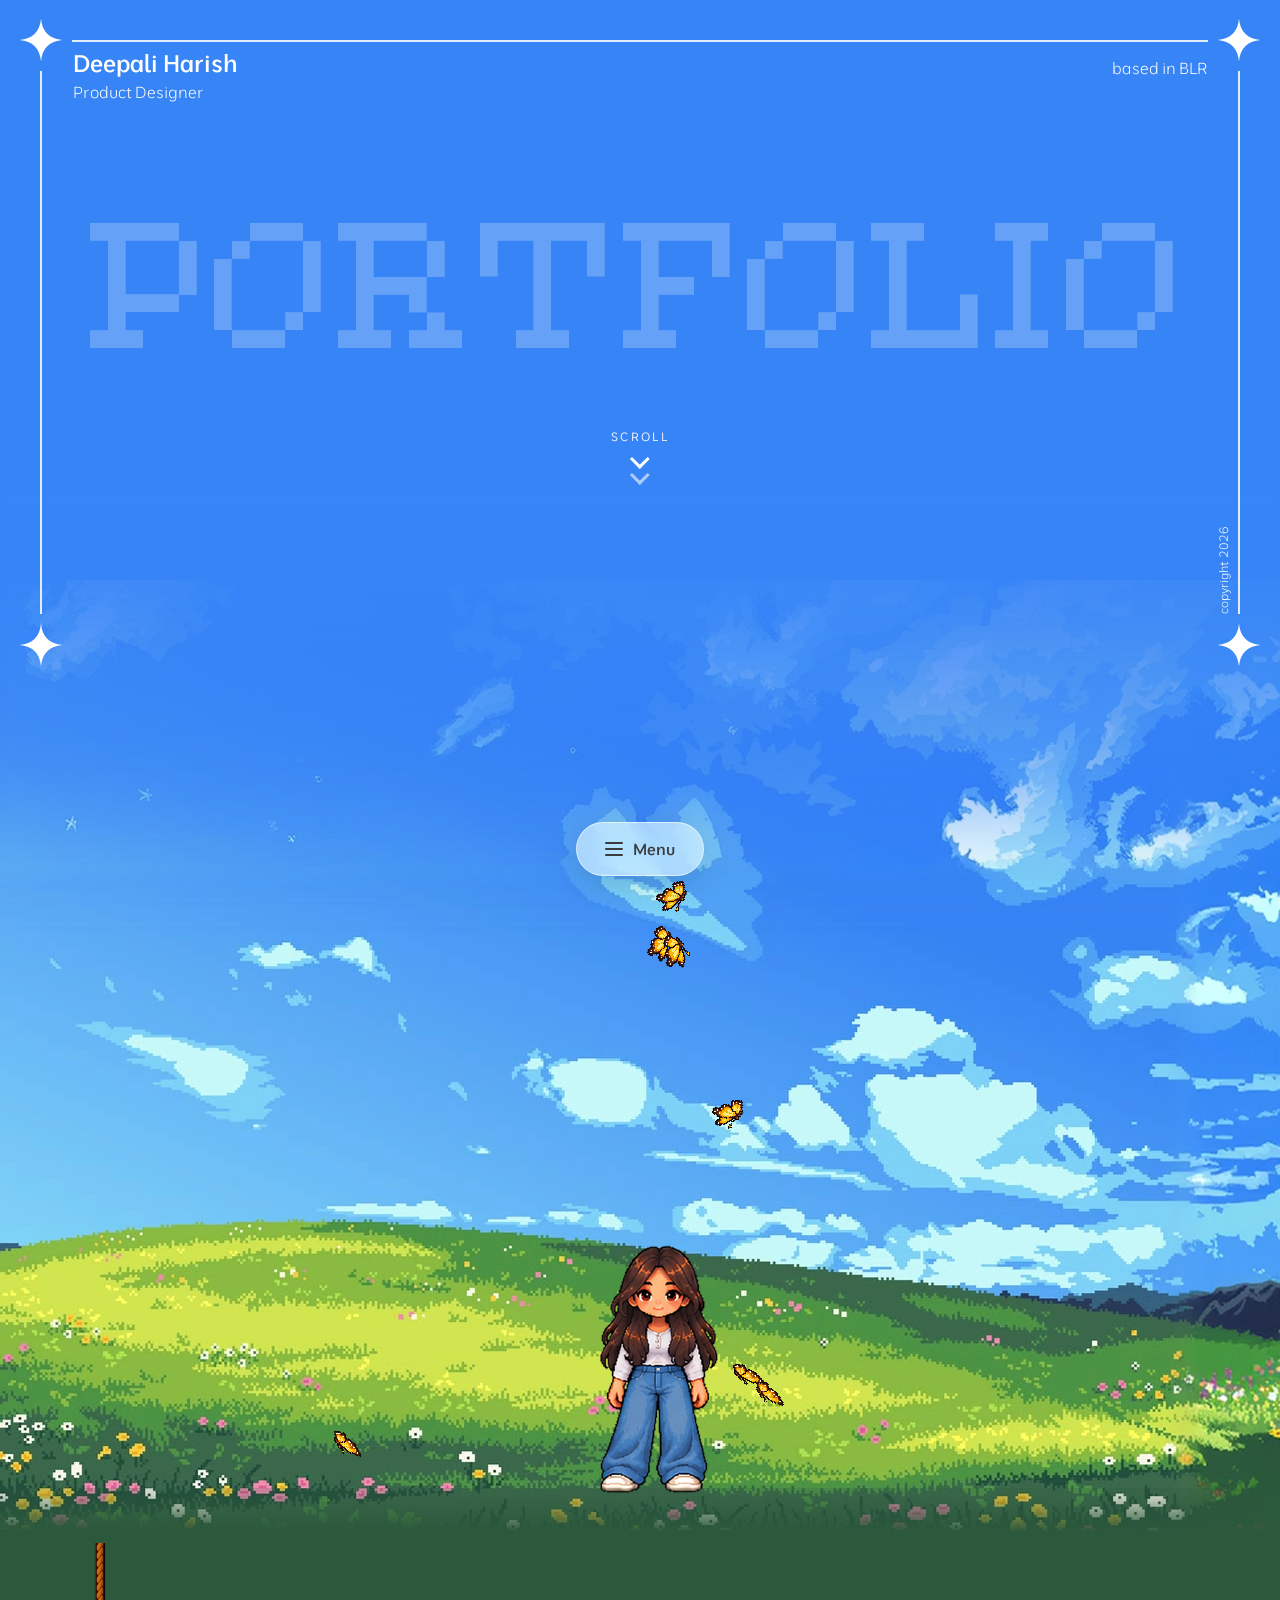
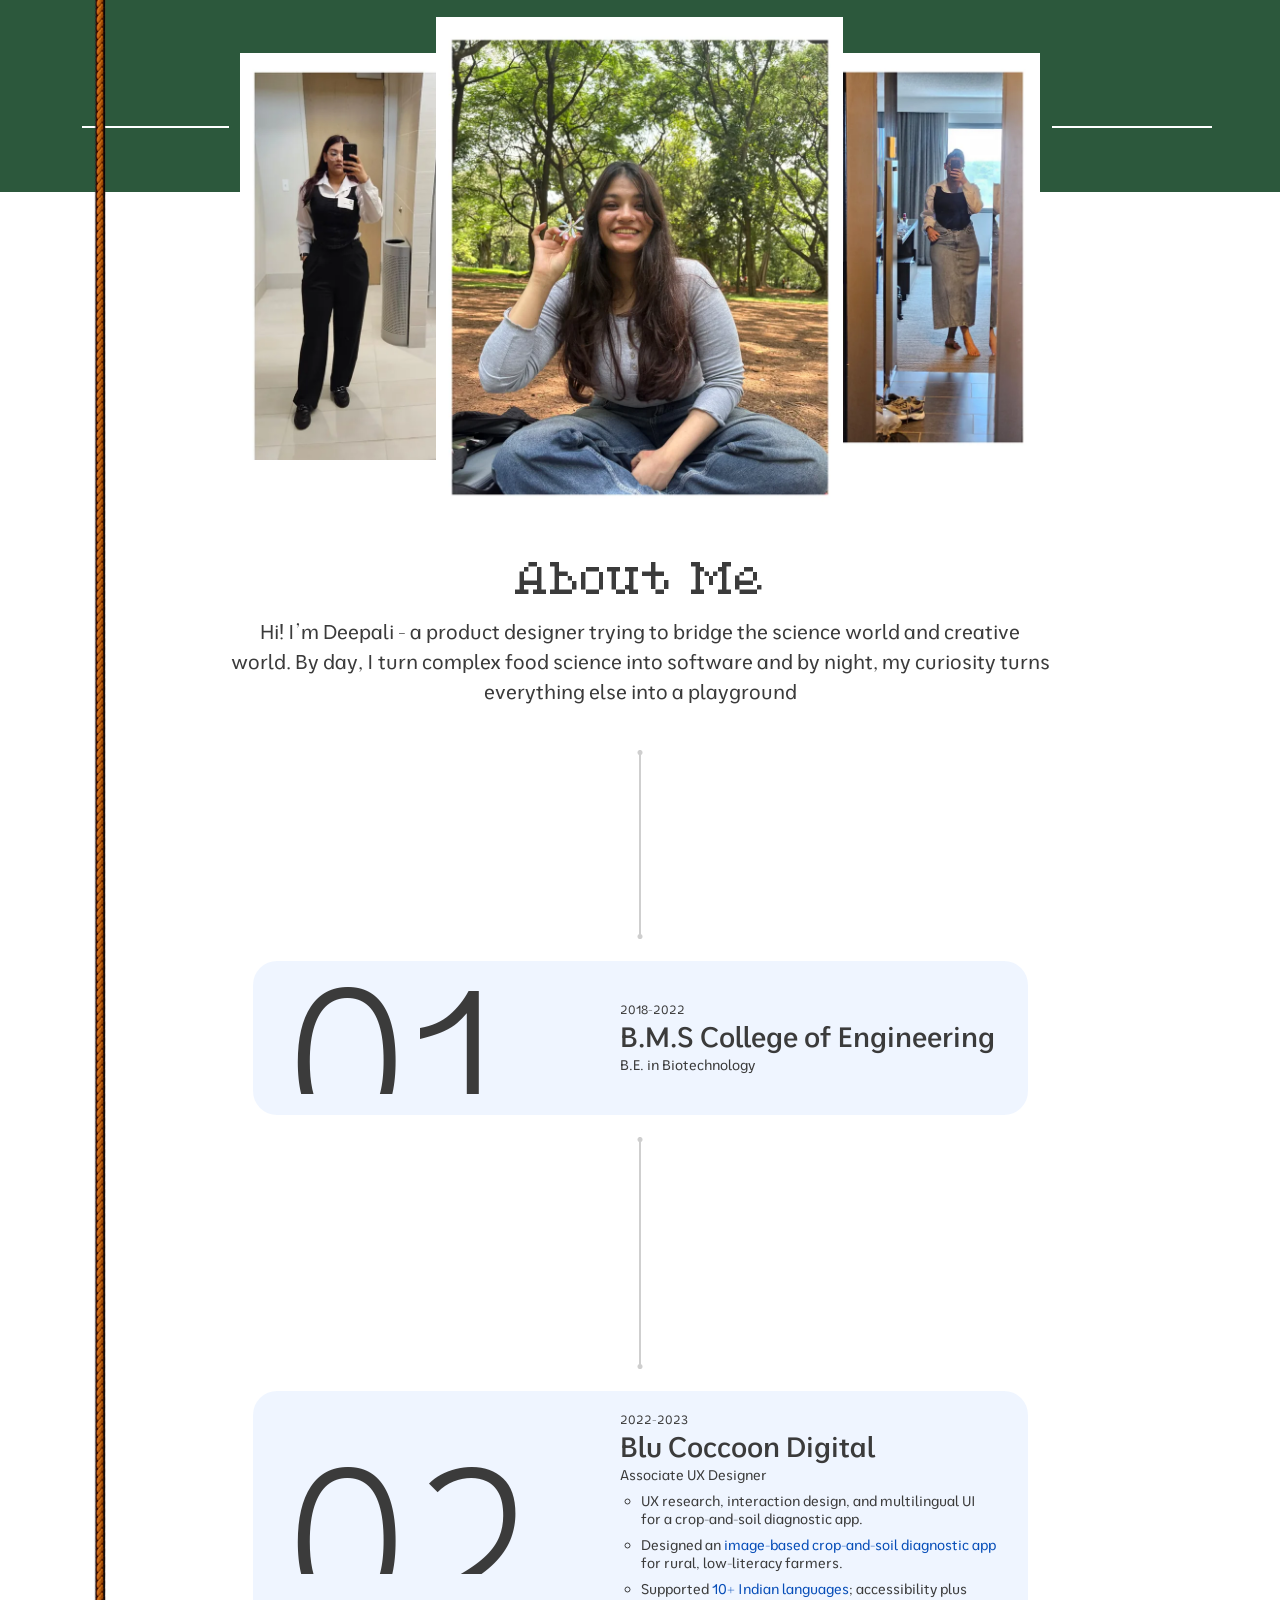
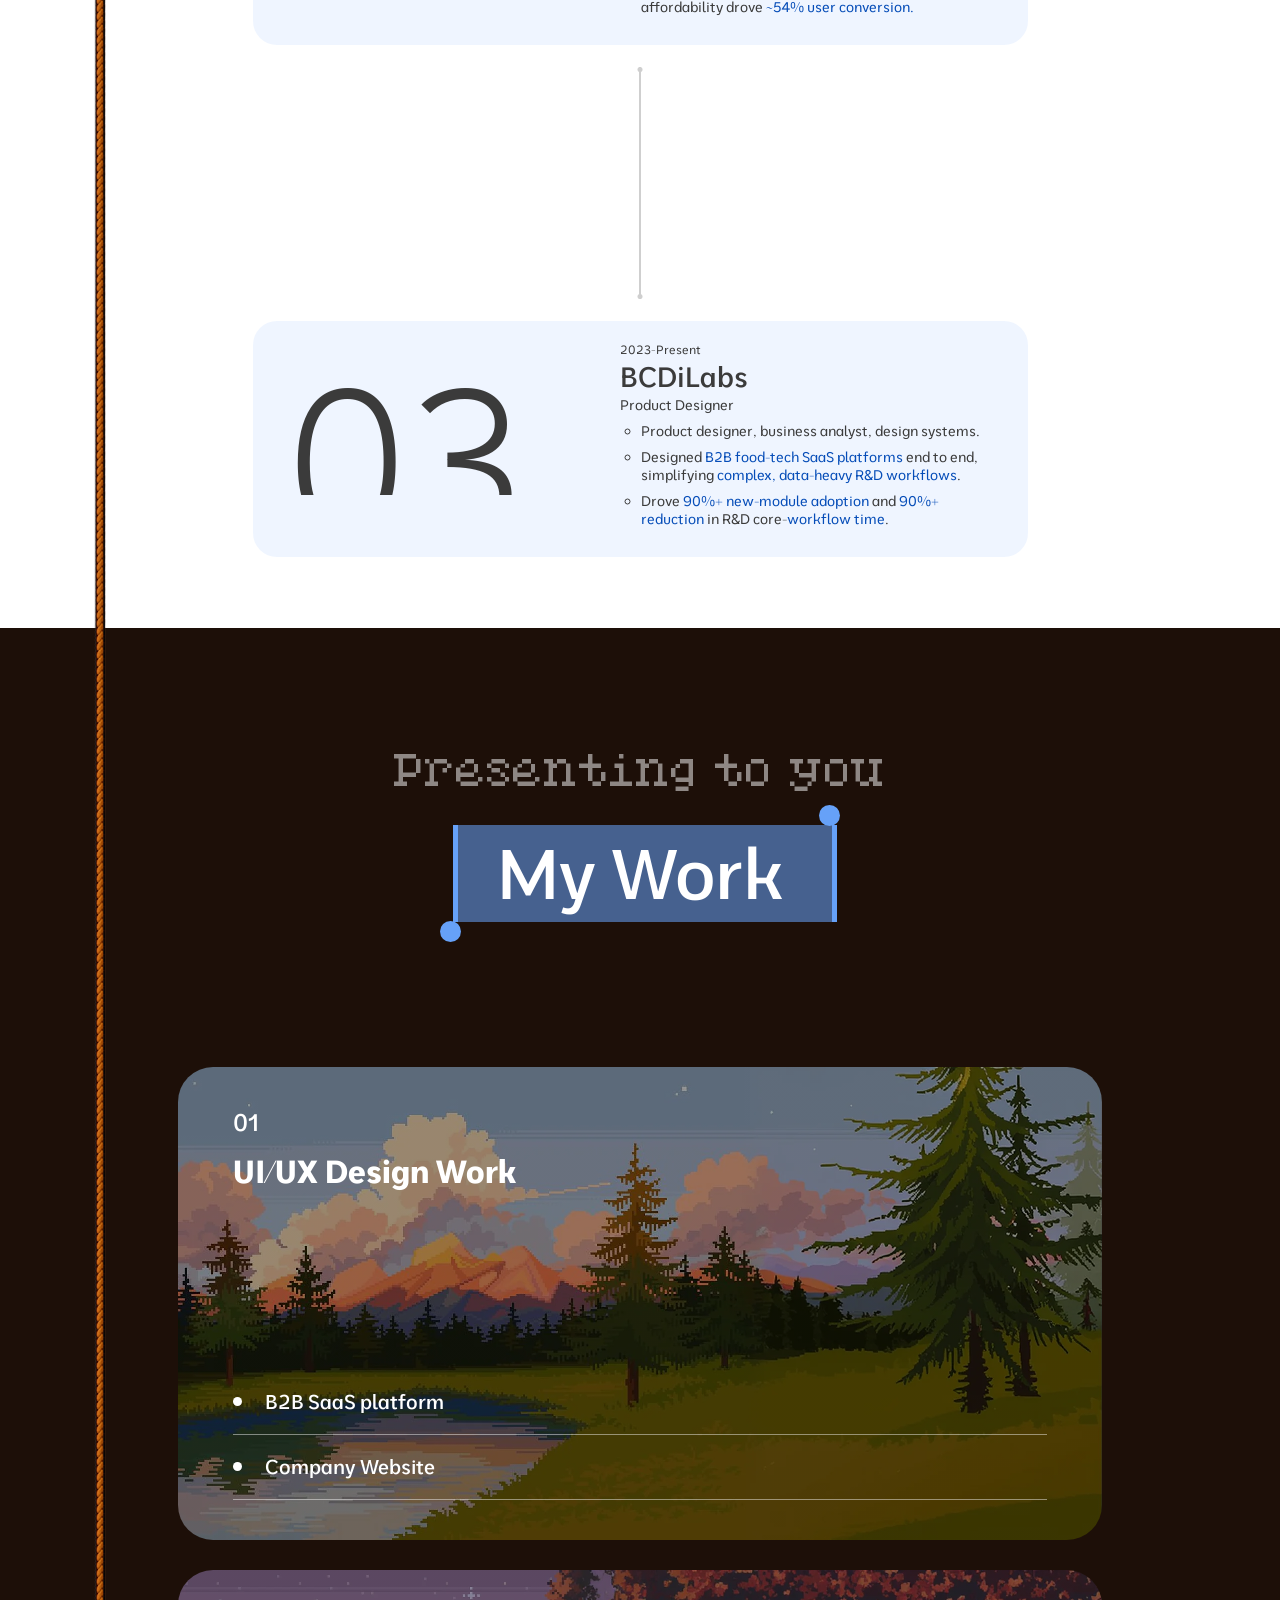
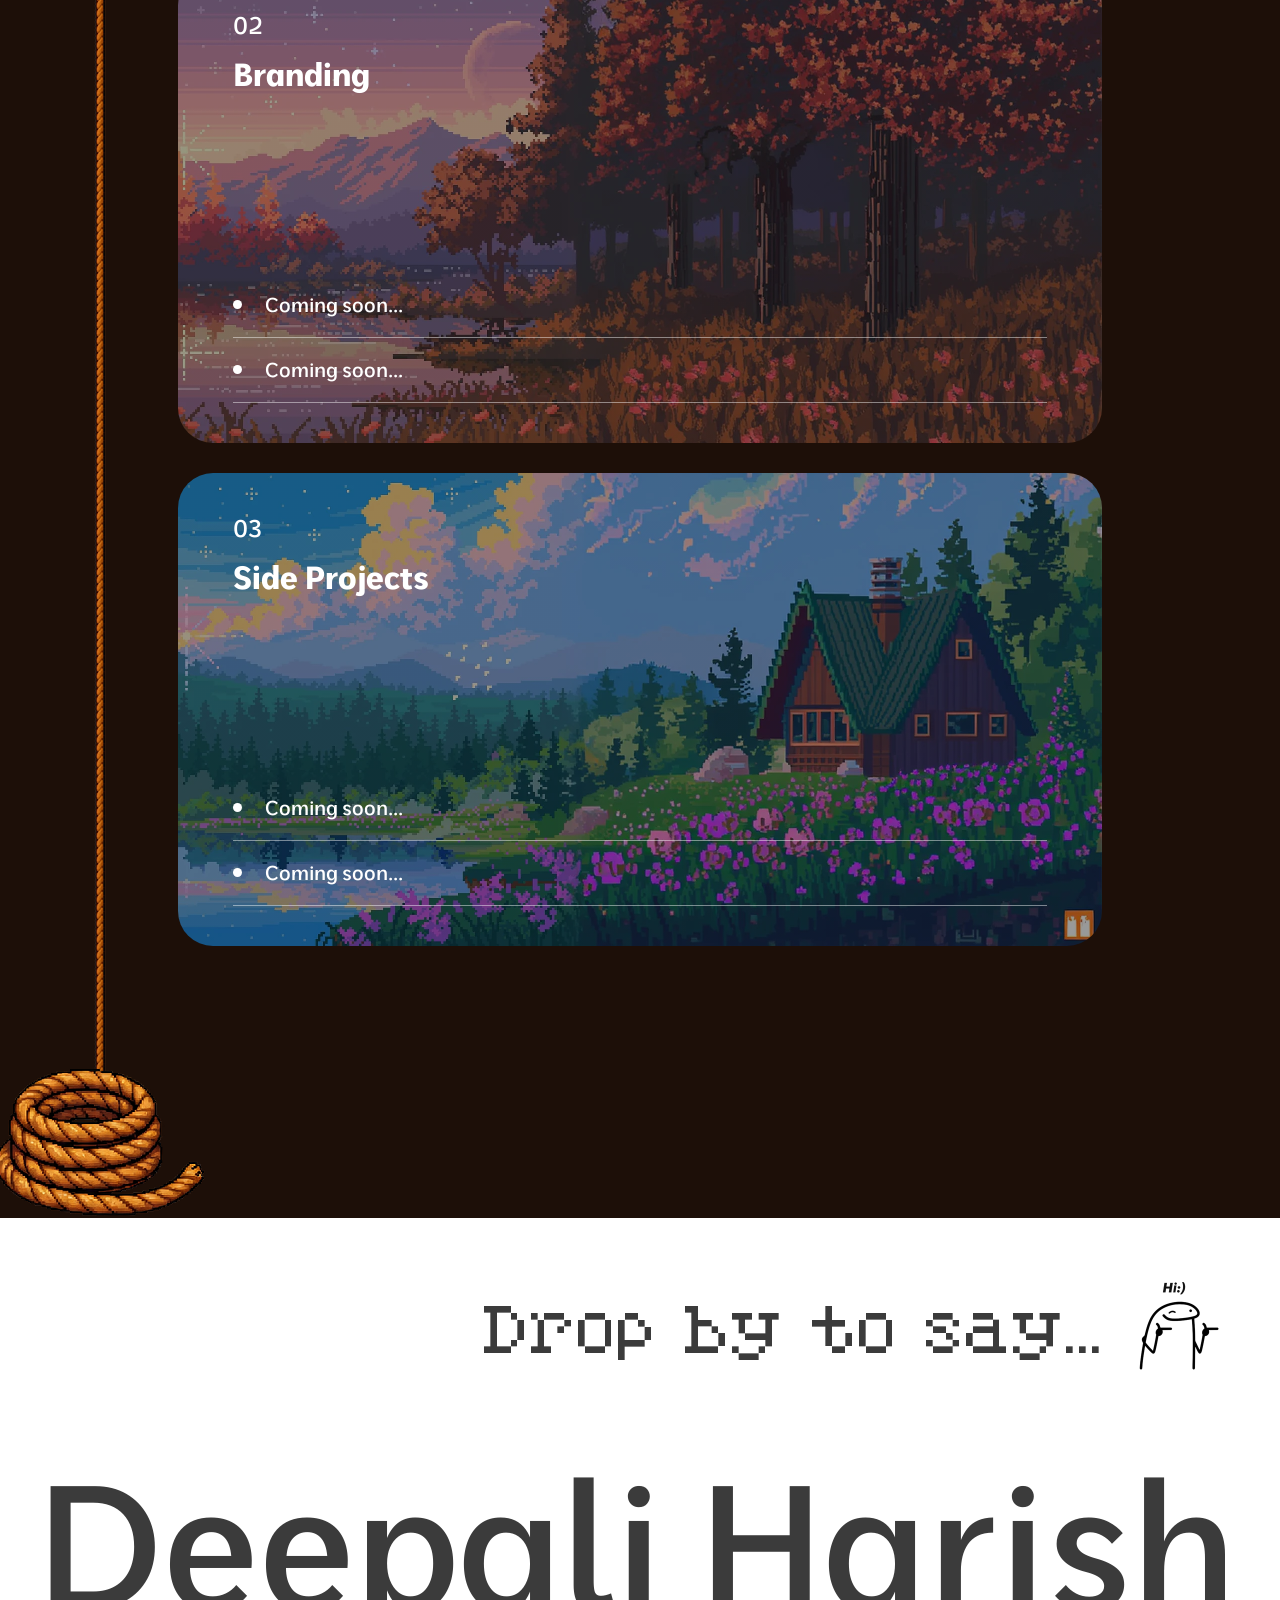
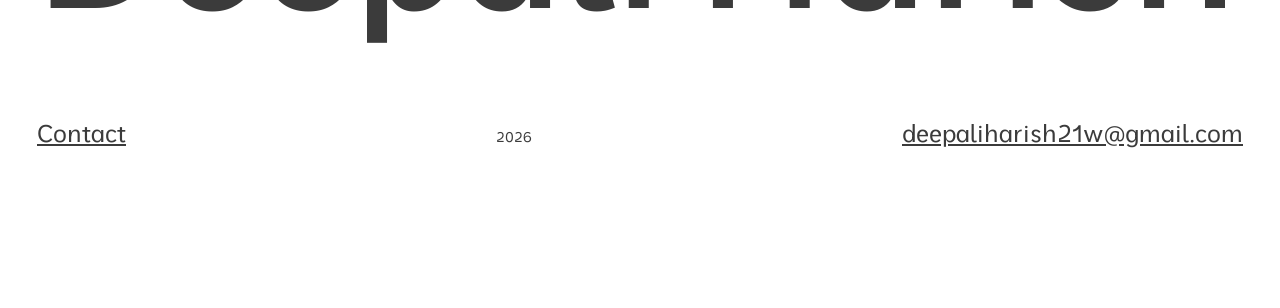
==== index.html @ 6f598a9c "Add files via upload" ====
<!doctype html>
<html lang="en">
<head>
<meta charset="utf-8">
<meta name="viewport" content="width=device-width, initial-scale=1">
<title>Deepali Harish — Product Designer</title>
<meta name="description" content="Portfolio of Deepali Harish, product designer based in Bengaluru, bridging science and creative work.">
<link rel="preload" href="assets/img/hero-bg.webp" as="image">
<link rel="stylesheet" href="styles.css">
</head>
<body>

<header class="hero" id="top">
  <img class="hero-img" src="assets/img/hero-bg.webp" alt="" aria-hidden="true">
  <div class="hero-grad"></div>
  <div class="hero-frame">
    <span class="ln ln-top"></span><span class="ln ln-left"></span><span class="ln ln-right"></span>
    <svg class="star s1" viewBox="0 0 43 43" aria-hidden="true"><path d="M21.5 0C22.5 13 30 20.5 43 21.5C30 22.5 22.5 30 21.5 43C20.5 30 13 22.5 0 21.5C13 20.5 20.5 13 21.5 0Z"/></svg>
    <svg class="star s2" viewBox="0 0 43 43" aria-hidden="true"><path d="M21.5 0C22.5 13 30 20.5 43 21.5C30 22.5 22.5 30 21.5 43C20.5 30 13 22.5 0 21.5C13 20.5 20.5 13 21.5 0Z"/></svg>
    <svg class="star s3" viewBox="0 0 43 43" aria-hidden="true"><path d="M21.5 0C22.5 13 30 20.5 43 21.5C30 22.5 22.5 30 21.5 43C20.5 30 13 22.5 0 21.5C13 20.5 20.5 13 21.5 0Z"/></svg>
    <svg class="star s4" viewBox="0 0 43 43" aria-hidden="true"><path d="M21.5 0C22.5 13 30 20.5 43 21.5C30 22.5 22.5 30 21.5 43C20.5 30 13 22.5 0 21.5C13 20.5 20.5 13 21.5 0Z"/></svg>
    <div class="brand"><p class="brand-name">Deepali Harish</p><p class="brand-role">Product Designer</p></div>
    <p class="loc">based in BLR</p>
    <p class="copy">copyright 2026</p>
  </div>
  <div class="hero-inner">
    <h1 class="portfolio">PORTFOLIO</h1>
    <a class="scroll-hint" href="#about" aria-label="Scroll down"><span>scroll</span><i></i><i></i></a>
    <img id="hero-girl" class="px" src="assets/sprites/waving-standing.webp" alt="Pixel-art Deepali waving hello">
  </div>
</header>

<main>
  <section class="about" id="about">
    <div class="band"></div>
    <div class="wrap about-wrap">
      <span class="side-ln l"></span><span class="side-ln r"></span>
      <div class="photos">
        <img class="ph ph-l" src="assets/img/about-left.webp" alt="Deepali standing in an office corridor">
        <img class="ph ph-c" src="assets/img/about-center.webp" alt="Deepali sitting outdoors under trees">
        <img class="ph ph-r" src="assets/img/about-right.webp" alt="Deepali by a window">
      </div>
      <h2 class="pixel about-title">About Me</h2>
      <p class="about-text">Hi! I’m Deepali - a product designer trying to bridge the science world and creative world. By day, I turn complex food science into software and by night, my curiosity turns everything else into a playground</p>

      <ol class="tl">
        <li class="tl-ln"></li>
        <li class="tl-card">
          <div class="num"><span>01</span></div>
          <div class="tl-txt"><p class="yr">2018-2022</p><h3>B.M.S College of Engineering</h3><p class="role">B.E. in Biotechnology</p></div>
        </li>
        <li class="tl-ln tall"></li>
        <li class="tl-card">
          <div class="num"><span>02</span></div>
          <div class="tl-txt"><p class="yr">2022-2023</p><h3>Blu Coccoon Digital</h3><p class="role">Associate UX Designer</p>
            <ul>
              <li>UX research, interaction design, and multilingual UI for a crop-and-soil diagnostic app.</li>
              <li>Designed an <b>image-based crop-and-soil diagnostic app</b> for rural, low-literacy farmers.</li>
              <li>Supported <b>10+ Indian languages</b>; accessibility plus affordability drove <b>~54% user conversion.</b></li>
            </ul></div>
        </li>
        <li class="tl-ln tall"></li>
        <li class="tl-card">
          <div class="num"><span>03</span></div>
          <div class="tl-txt"><p class="yr">2023-Present</p><h3>BCDiLabs</h3><p class="role">Product Designer</p>
            <ul>
              <li>Product designer, business analyst, design systems.</li>
              <li>Designed <b>B2B food-tech SaaS platforms</b> end to end, simplifying <b>complex, data-heavy R&amp;D workflows</b>.</li>
              <li>Drove <b>90%+ new-module adoption</b> and <b>90%+ reduction</b> in R&amp;D core-<b>workflow time</b>.</li>
            </ul></div>
        </li>
      </ol>
    </div>
  </section>

  <section class="work" id="works">
    <div class="work-head">
      <p class="pixel presenting">Presenting to you</p>
      <div class="mw-box"><i class="dot d1"></i><i class="dot d2"></i><h2>My Work</h2></div>
    </div>
    <div class="cards">
      <article class="card" data-bg="assets/img/card-uiux.webp" style="--bg:url(assets/img/card-uiux.webp)">
        <div class="card-head"><p>01</p><h3>UI/UX Design Work</h3></div>
        <ul class="rows">
          <li><button class="row" data-project="b2b">B2B SaaS platform</button></li>
          <li><button class="row" data-project="website">Company Website</button></li>
        </ul>
      </article>
      <article class="card" data-bg="assets/img/card-branding.webp" style="--bg:url(assets/img/card-branding.webp)">
        <div class="card-head"><p>02</p><h3>Branding</h3></div>
        <ul class="rows"><li><span class="row">Coming soon...</span></li><li><span class="row">Coming soon...</span></li></ul>
      </article>
      <article class="card" data-bg="assets/img/card-side.webp" style="--bg:url(assets/img/card-side.webp)">
        <div class="card-head"><p>03</p><h3>Side Projects</h3></div>
        <ul class="rows"><li><span class="row">Coming soon...</span></li><li><span class="row">Coming soon...</span></li></ul>
      </article>
    </div>
    <img id="landing" class="px" src="assets/sprites/tired-standing-01.webp" alt="Pixel-art Deepali, tired after the climb" hidden>
  </section>
</main>

<footer class="foot" id="contact">
  <div class="wrap foot-wrap">
    <div class="hi-row">
      <p class="pixel drop">Drop by to say...</p>
      <div class="hi">
        <button class="hi-btn" aria-label="Say hi — show email"><img src="assets/img/hi-sticker.webp" alt=""></button>
        <div class="bubble glass" hidden><span>deepaliharish21w@gmail.com</span><button class="copy-btn">Copy</button></div>
      </div>
    </div>
    <p class="big-name">Deepali Harish</p>
    <div class="foot-row">
      <a class="mail" href="mailto:deepaliharish21w@gmail.com">Contact</a>
      <span class="yr26">2026</span>
      <a class="mail" href="mailto:deepaliharish21w@gmail.com">deepaliharish21w@gmail.com</a>
    </div>
  </div>
</footer>

<!-- rope scroller (positioned by main.js) -->
<div id="rope" aria-hidden="true"><div class="rope-line"></div><img class="pile px" src="assets/sprites/rope-pile.webp" alt=""></div>
<img id="climber" class="px" src="assets/sprites/climb-01.webp" alt="" aria-hidden="true">
<div id="flies" aria-hidden="true"></div>

<nav class="menu glass" aria-label="Main">
  <button class="menu-toggle" aria-expanded="false"><svg viewBox="0 0 18 14" aria-hidden="true"><path d="M1 1h16M1 7h16M1 13h16"/></svg>Menu</button>
  <div class="menu-items"><a href="#about">About</a><a href="#works">Works</a><a href="#contact">Contact</a></div>
</nav>

<div class="toast glass" role="status" hidden>Email copied</div>

<div class="modal" hidden>
  <div class="modal-panel" role="dialog" aria-modal="true" aria-labelledby="m-title">
    <button class="m-close" aria-label="Close">&times;</button>
    <div class="m-scroll"></div>
  </div>
</div>

<script src="main.js"></script>
</body>
</html>
---- styles.css ----
@font-face{font-family:Moderustic;src:url(assets/fonts/moderustic-300.woff2) format("woff2");font-weight:300;font-display:swap}
[hidden]{display:none!important}
@font-face{font-family:Moderustic;src:url(assets/fonts/moderustic-400.woff2) format("woff2");font-weight:400;font-display:swap}
@font-face{font-family:Moderustic;src:url(assets/fonts/moderustic-500.woff2) format("woff2");font-weight:500;font-display:swap}
@font-face{font-family:Moderustic;src:url(assets/fonts/moderustic-700.woff2) format("woff2");font-weight:700;font-display:swap}
@font-face{font-family:"Pixelated Elegance";src:url(assets/fonts/PixelatedElegance.ttf) format("truetype");font-display:swap}
*{box-sizing:border-box}
html{scroll-behavior:smooth}
html,body{overflow-x:clip}
body{margin:0;font-family:Moderustic,system-ui,sans-serif;color:#3b3b3b;background:#fff;position:relative}
p,h1,h2,h3{margin:0;font-weight:inherit}
button{font:inherit;color:inherit}
.px{image-rendering:pixelated}
.pixel{font-family:"Pixelated Elegance",monospace;font-weight:400}
.wrap{max-width:1280px;margin:0 auto;padding:0 20px;position:relative}
.glass{background:rgba(255,255,255,.55);-webkit-backdrop-filter:blur(16px) saturate(1.4);backdrop-filter:blur(16px) saturate(1.4);border:1px solid rgba(255,255,255,.6);box-shadow:0 8px 32px rgba(0,0,0,.12)}

/* HERO */
.hero{position:relative;height:clamp(620px,119.77vw,1533px);background:#3784f7;overflow:hidden;color:#fff}
.hero-img{position:absolute;left:0;bottom:0;width:100%;height:62.17%;object-fit:cover;object-position:50% 100%;image-rendering:pixelated}
.hero-grad{position:absolute;top:-60px;left:-10%;width:120%;height:calc(53.36% + 60px);background:linear-gradient(180deg,#3784f7 71.154%,rgba(51,127,246,.5));filter:blur(50px)}
.hero-inner{position:absolute;inset:0 auto 0 50%;width:min(1280px,100%);transform:translateX(-50%);z-index:1}
.hero-frame{position:absolute;inset:0;z-index:1;--e:40px}
.ln{position:absolute;background:rgba(255,255,255,.85)}
.ln-top{top:var(--e);left:calc(var(--e) + 32px);right:calc(var(--e) + 32px);height:2px}
.ln-left,.ln-right{top:calc(var(--e) + 31px);height:35.42%;width:2px}
.ln-left{left:var(--e)}.ln-right{right:var(--e)}
.star{position:absolute;width:clamp(22px,3.36vw,43px);height:auto;fill:#fff;transform:translate(-50%,-50%)}
.s1,.s3{left:calc(var(--e) + 1px)}.s2,.s4{left:calc(100% - var(--e) - 1px)}
.s1,.s2{top:var(--e)}.s3,.s4{top:calc(var(--e) + 31px + 35.42% + 31px)}
.brand{position:absolute;left:calc(var(--e) + 33px);top:calc(var(--e) + 8px)}
.brand-name{font-size:clamp(16px,1.875vw,24px);font-weight:500}
.brand-role,.loc{font-size:clamp(12px,1.25vw,16px);font-weight:300}
.brand-role{margin-top:4px}
.loc{position:absolute;right:calc(var(--e) + 33px);top:calc(var(--e) + 18px)}
.copy{position:absolute;left:calc(100% - var(--e) - 24px);top:calc(var(--e) + 31px + 35.42%);font-size:12px;font-weight:300;white-space:nowrap;transform:rotate(-90deg);transform-origin:0 0}
.scroll-hint{position:absolute;left:50%;top:28%;transform:translateX(-50%);display:flex;flex-direction:column;align-items:center;gap:2px;color:#fff;text-decoration:none;font-size:12px;letter-spacing:.2em;text-transform:uppercase;transition:opacity .4s}
.scroll-hint span{margin-bottom:6px;opacity:.85}
.scroll-hint i{width:14px;height:14px;border:solid #fff;border-width:0 3px 3px 0;transform:rotate(45deg);animation:hint 1.6s steps(4) infinite}
.scroll-hint i+i{animation-delay:.2s;opacity:.6}
.scroll-hint.gone{opacity:0;pointer-events:none}
@keyframes hint{0%,100%{transform:translateY(0) rotate(45deg)}50%{transform:translateY(8px) rotate(45deg)}}
.portfolio{position:absolute;left:0;right:0;top:12.98%;text-align:center;font:400 min(160px,12.5vw)/1.2 "Pixelated Elegance",monospace;color:#66a1f8;white-space:nowrap}
#hero-girl{position:absolute;left:51.1%;bottom:2.15%;height:17.6%;transform:translateX(-50%)}

/* ABOUT */
.about{position:relative;z-index:2;margin-top:-45px}
.band{position:absolute;top:0;left:0;right:0;height:304px;background:linear-gradient(180.1deg,rgba(44,88,60,.2) 2.37%,#2c583c 14.54%)}
.about-wrap{padding-top:129px}
.side-ln{position:absolute;top:238px;height:2px;background:#fff}
.side-ln.l{left:calc(50% - 558px);width:147px}.side-ln.r{left:calc(50% + 412px);width:160px}
.photos{position:relative;display:flex;align-items:flex-start;width:min(801px,100%);margin:0 auto}
.ph{display:block;object-fit:cover;border:0 solid #fff}
.ph-l{width:24.59%;aspect-ratio:197/407;margin-top:4.49%;border-width:10px 0 0 10px}
.ph-c{width:50.81%;aspect-ratio:407/493;border-width:12px 12px 8px}
.ph-r{width:24.59%;aspect-ratio:197/401;margin-top:4.49%;border-width:10px 10px 6px 0}
.about-title{margin-top:46px;text-align:center;font-size:40px;line-height:49px}
.about-text{max-width:823px;margin:12px auto 0;text-align:center;font-size:20px;line-height:1.5}
.tl{list-style:none;margin:43px auto 0;padding:0;display:flex;flex-direction:column;align-items:center;gap:22px}
.tl-ln{position:relative;width:1.5px;height:189px;background:#cfcfcf}
.tl-ln.tall{height:232px}
.tl-ln::before,.tl-ln::after{content:"";position:absolute;left:50%;width:5px;height:5px;border-radius:50%;background:#cfcfcf;transform:translateX(-50%)}
.tl-ln::before{top:0}.tl-ln::after{bottom:0}
.tl-card{width:min(775px,100%);display:flex;align-items:center;gap:76px;padding:21px 31px;border-radius:24px;background:rgba(55,132,247,.08);overflow:hidden}
.num{position:relative;flex:0 0 260px;height:112px;overflow:hidden}
.num span{position:absolute;left:0;top:-51px;font-size:200px;font-weight:300;line-height:normal}
.tl-txt{flex:0 1 376px}
.yr{font-size:12px}
.tl-txt h3{margin:2px 0;font-size:28px;font-weight:500}
.role{font-size:14px}
.tl-txt ul{margin:0;padding:8px 0 0 21px;font-size:14px}
.tl-txt li{margin-bottom:8px}
.tl-txt b{font-weight:400;color:#064db8}

/* WORK */
.work{position:relative;margin-top:71px;padding:120px 20px 272px;background:#1d0f08;display:flex;flex-direction:column;align-items:center;gap:125px}
.work-head{display:flex;flex-direction:column;align-items:center;gap:8px}
.presenting{font-size:40px;line-height:49px;color:rgba(255,255,255,.5)}
.mw-box{position:relative;width:400px;height:137px;display:grid;place-items:center}
.mw-box::before{content:"";position:absolute;left:13px;top:20px;width:374px;height:97px;background:rgba(102,161,248,.56);border:solid #66a1f8;border-width:0 5px}
.dot{position:absolute;width:21px;height:21px;border-radius:50%;background:#66a1f8}
.d1{left:0;top:116px}.d2{left:379px;top:0}
.mw-box h2{position:relative;font-size:70px;font-weight:500;color:#fff}
.cards{display:flex;flex-direction:column;gap:30px;width:min(924px,100%)}
.card{min-height:473px;padding:40px 55px;border-radius:35px;display:flex;flex-direction:column;justify-content:space-between;color:#fff;background:linear-gradient(rgba(0,0,0,.4),rgba(0,0,0,.4)),var(--bg) center/cover;image-rendering:pixelated}
.card-head{display:flex;flex-direction:column;gap:14px}
.card-head p{font-size:24px;font-weight:500}
.card-head h3{font-size:32px;font-weight:700}
.rows{list-style:none;margin:0;padding:0}
.rows li{padding-bottom:12px;margin-bottom:12px;border-bottom:1px solid color-mix(in srgb,currentColor 45%,transparent)}
.rows li:last-child{margin-bottom:0}
.row{position:relative;z-index:0;display:flex;align-items:center;gap:23px;width:100%;height:40px;padding:0;border:0;background:none;text-align:left;font-size:20px;font-weight:500;cursor:default}
.row::before{content:"";width:9px;height:9px;border-radius:50%;background:currentColor;flex:none}
.row::after{content:"";position:absolute;z-index:-1;inset:0 -16px;border-radius:12px;background:rgba(255,255,255,.2);-webkit-backdrop-filter:blur(12px);backdrop-filter:blur(12px);border:1px solid rgba(255,255,255,.4);opacity:0;transition:opacity .2s ease}
.row:hover::after,.row:focus-visible::after{opacity:1}
button.row{cursor:pointer}
.row:focus-visible{outline:none}
#landing{position:absolute;bottom:0;z-index:41;transition:transform .2s ease-out}

/* FOOTER */
.foot{margin-top:37px}
.foot-wrap{padding:0 37px 160px}
.hi-row{display:flex;justify-content:flex-end;align-items:flex-end}
.drop{font-size:60px;line-height:73px}
.hi{position:relative}
.hi-btn{display:block;width:138px;height:115px;padding:0;border:0;background:none;cursor:pointer;transition:transform .2s}
.hi-btn:hover{transform:rotate(-6deg) scale(1.05)}
.hi-btn img{width:100%;height:100%;object-fit:contain}
.bubble{position:absolute;right:0;bottom:calc(100% + 8px);display:flex;align-items:center;gap:10px;padding:10px 10px 10px 16px;border-radius:14px;white-space:nowrap;font-size:16px;z-index:5}
.copy-btn{padding:6px 12px;border:0;border-radius:999px;background:#3b3b3b;color:#fff;cursor:pointer}
.big-name{margin-top:65px;font-size:min(175px,13.6vw);font-weight:500;line-height:1.25;white-space:nowrap}
.foot-row{margin-top:65px;display:flex;justify-content:space-between;align-items:baseline;gap:12px}
.mail{font-size:24px;color:#3b3b3b}
.yr26{font-size:14px}

/* ROPE + FLIES */
#rope{position:absolute;z-index:30;width:0;pointer-events:none}
.rope-line{position:absolute;top:0;left:0;transform:translateX(-50%);background:url(assets/sprites/rope-tile.png) repeat-y 0 0/100% auto;image-rendering:pixelated}
.pile{position:absolute;bottom:0}
#climber{position:absolute;z-index:40;top:0;left:0;opacity:0;transition:opacity .3s;pointer-events:none}
#flies{position:absolute;top:0;left:0;z-index:60;pointer-events:none}
.fly{position:absolute;top:0;left:0;height:60px;image-rendering:pixelated;will-change:transform}

/* MENU, TOAST, MODAL */
.menu{position:fixed;left:50%;bottom:24px;z-index:80;transform:translateX(-50%);display:flex;align-items:center;padding:6px;border-radius:999px;font-size:16px;font-weight:500}
.menu-toggle,.menu-items a{padding:10px 22px;border:0;border-radius:999px;background:none;color:#3b3b3b;text-decoration:none;white-space:nowrap;cursor:pointer;transition:background .2s}
.menu-toggle{display:flex;align-items:center;gap:10px;max-width:140px;overflow:hidden;transition:max-width .25s,padding .25s}
.menu-toggle svg{width:18px;height:14px;flex:none;stroke:currentColor;stroke-width:2;stroke-linecap:round}
.menu-items{display:flex;max-width:0;overflow:hidden;transition:max-width .25s}
.menu.open .menu-toggle{max-width:0;padding:10px 0}
.menu.open .menu-items{max-width:340px}
.menu-items a:hover,.menu-toggle:hover{background:rgba(255,255,255,.7)}
.toast{position:fixed;left:50%;bottom:92px;z-index:85;transform:translateX(-50%);padding:10px 18px;border-radius:999px;font-size:15px}
.modal{position:fixed;inset:0;z-index:100;display:flex;align-items:center;justify-content:center;padding:20px;background:rgba(0,0,0,.4);-webkit-backdrop-filter:blur(6px);backdrop-filter:blur(6px);opacity:0;transition:opacity .25s}
.modal[hidden]{display:none}
.modal.show{opacity:1}
.modal-panel{position:relative;width:min(1100px,100%);height:90vh;border-radius:16px;overflow:hidden;background:#fff;box-shadow:0 24px 80px rgba(0,0,0,.25);transform:scale(.96);transition:transform .25s}
.modal.show .modal-panel{transform:none}
.m-scroll{height:100%;overflow:auto}
.m-close{position:absolute;top:16px;right:16px;z-index:2;width:44px;height:44px;border:1px solid #e5e5e5;border-radius:50%;background:#fff;font-size:26px;line-height:1;cursor:pointer}
.ph-box{display:grid;place-items:center;background:#efefef;color:#9a9a9a;font-size:14px}
.m-cover{display:block;width:100%;aspect-ratio:16/9;object-fit:cover}
.m-body{max-width:680px;margin:0 auto;padding:40px 24px 80px}
.m-body h2{font-size:40px;font-weight:700;color:#222}
.chips{display:flex;flex-wrap:wrap;gap:8px;margin:16px 0 24px}
.chips span{padding:4px 12px;border:1px solid #e5e5e5;border-radius:999px;background:#f5f5f5;font-size:13px}
.m-body hr{border:0;border-top:1px solid #eaeaea}
.m-body h3{margin:32px 0 8px;font-size:22px;font-weight:500;color:#222}
.m-body p{font-size:16px;line-height:1.6;color:#555}
.m-img{display:block;width:100%;margin-top:16px;border-radius:10px;border:1px solid #eee}
.ph-box.m-img{aspect-ratio:16/9}
.chips .hl{background:#2c583c;border-color:#2c583c;color:#fff}
.cta{display:inline-flex;align-items:center;gap:8px;margin-top:40px;padding:14px 26px;border-radius:999px;background:#3b3b3b;color:#fff;text-decoration:none;font-weight:500;transition:transform .2s,background .2s}
.cta:hover{background:#064db8;transform:translateY(-2px)}

@media (max-width:1100px){.side-ln{display:none}}
@media (max-width:1259px){#rope,#climber{display:none}}
@media (max-width:767px){
  .about-wrap{padding-top:90px}
  .about-title{font-size:32px;line-height:40px}
  .about-text{font-size:16px}
  .tl-ln{height:80px}.tl-ln.tall{height:100px}
  .tl-card{flex-direction:column;align-items:flex-start;gap:8px;padding:20px}
  .num{flex:none;width:160px;height:72px}
  .num span{font-size:128px;top:-32px}
  .tl-txt{flex:none}
  .tl-txt h3{font-size:22px}
  .work{padding:80px 16px 220px;gap:64px}
  .presenting{font-size:26px;line-height:32px}
  .mw-box{zoom:.72}
  .card{min-height:380px;padding:28px 24px;border-radius:24px}
  .card-head h3{font-size:26px}
  .row{font-size:17px}
  .foot-wrap{padding:0 20px 140px}
  .drop{font-size:24px;line-height:32px;white-space:nowrap}
  .hero-frame{--e:16px}
  .brand{left:calc(var(--e) + 22px)}.loc{right:calc(var(--e) + 22px)}
  .hi-btn{width:92px;height:77px}
  .foot-row{flex-wrap:wrap}
  .mail{font-size:16px}
  .fly{height:40px}
}
@media (prefers-reduced-motion:reduce){html{scroll-behavior:auto}*{transition:none!important}}
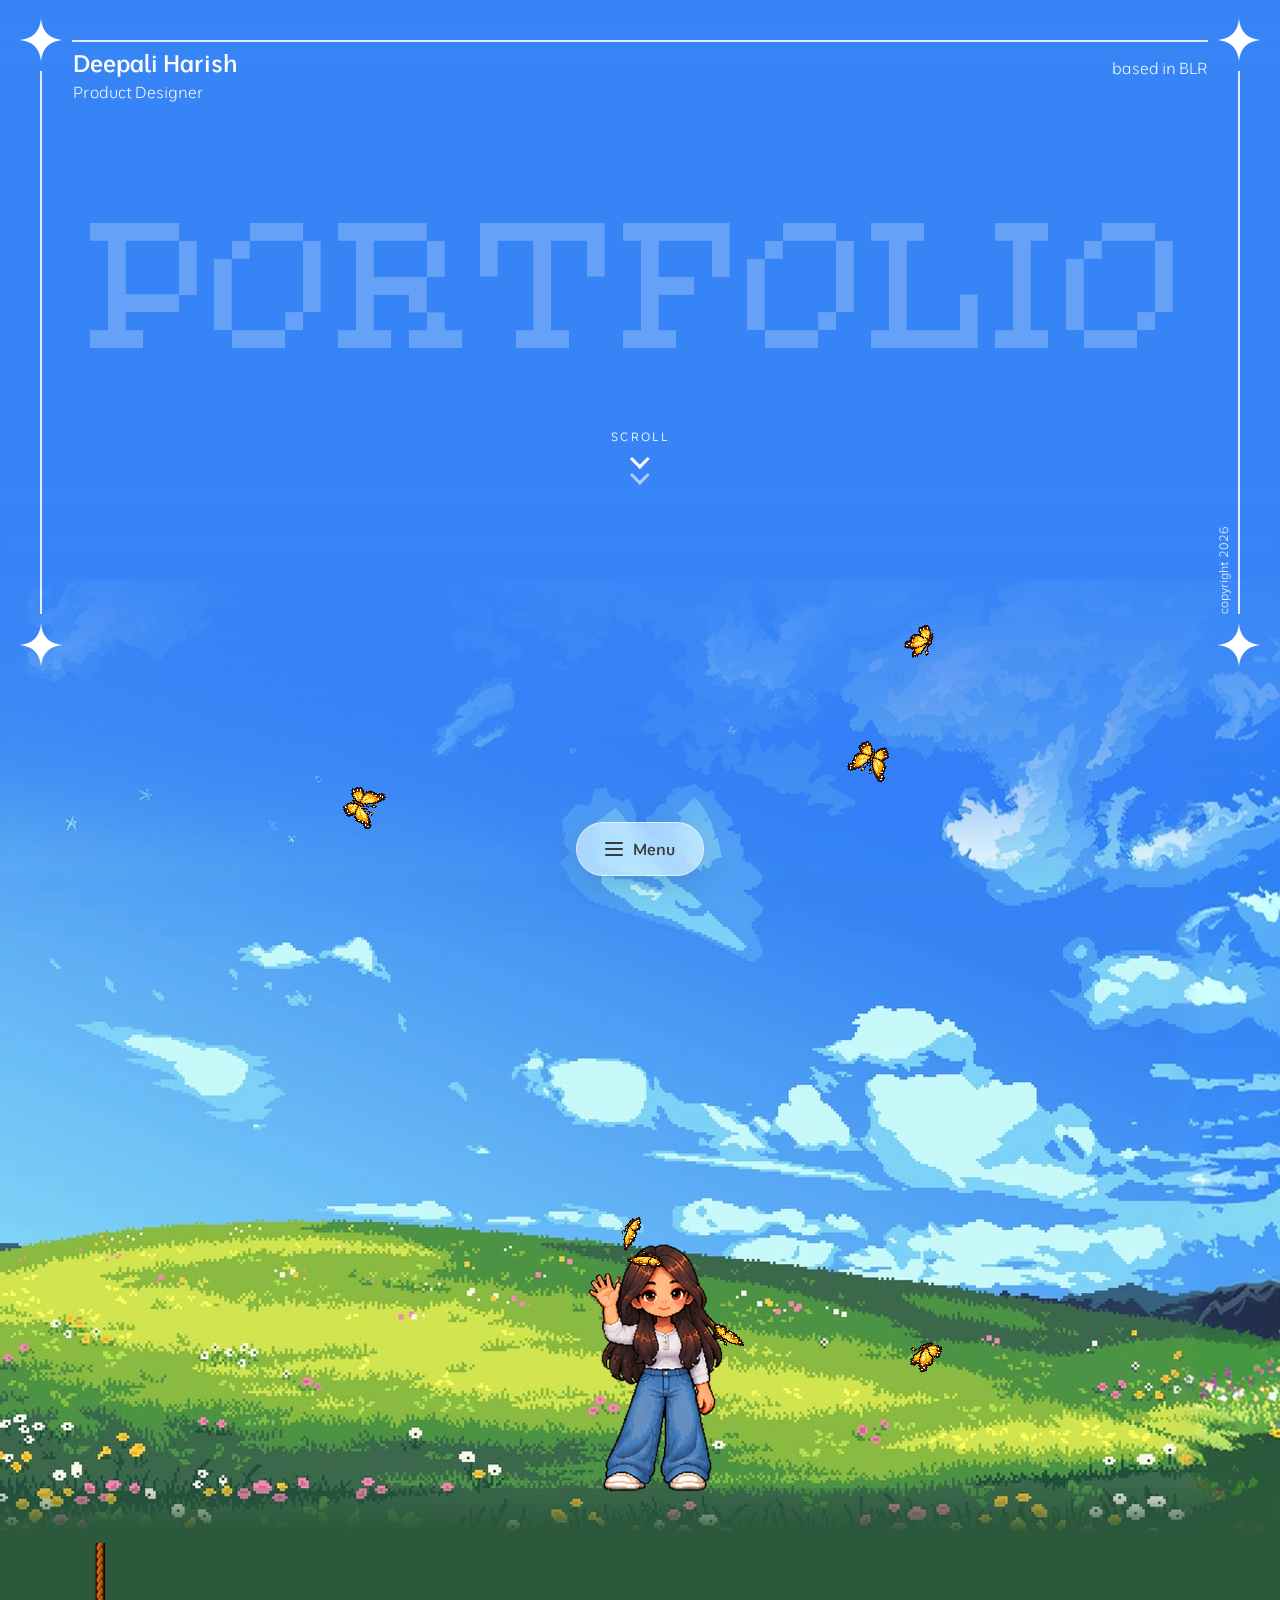
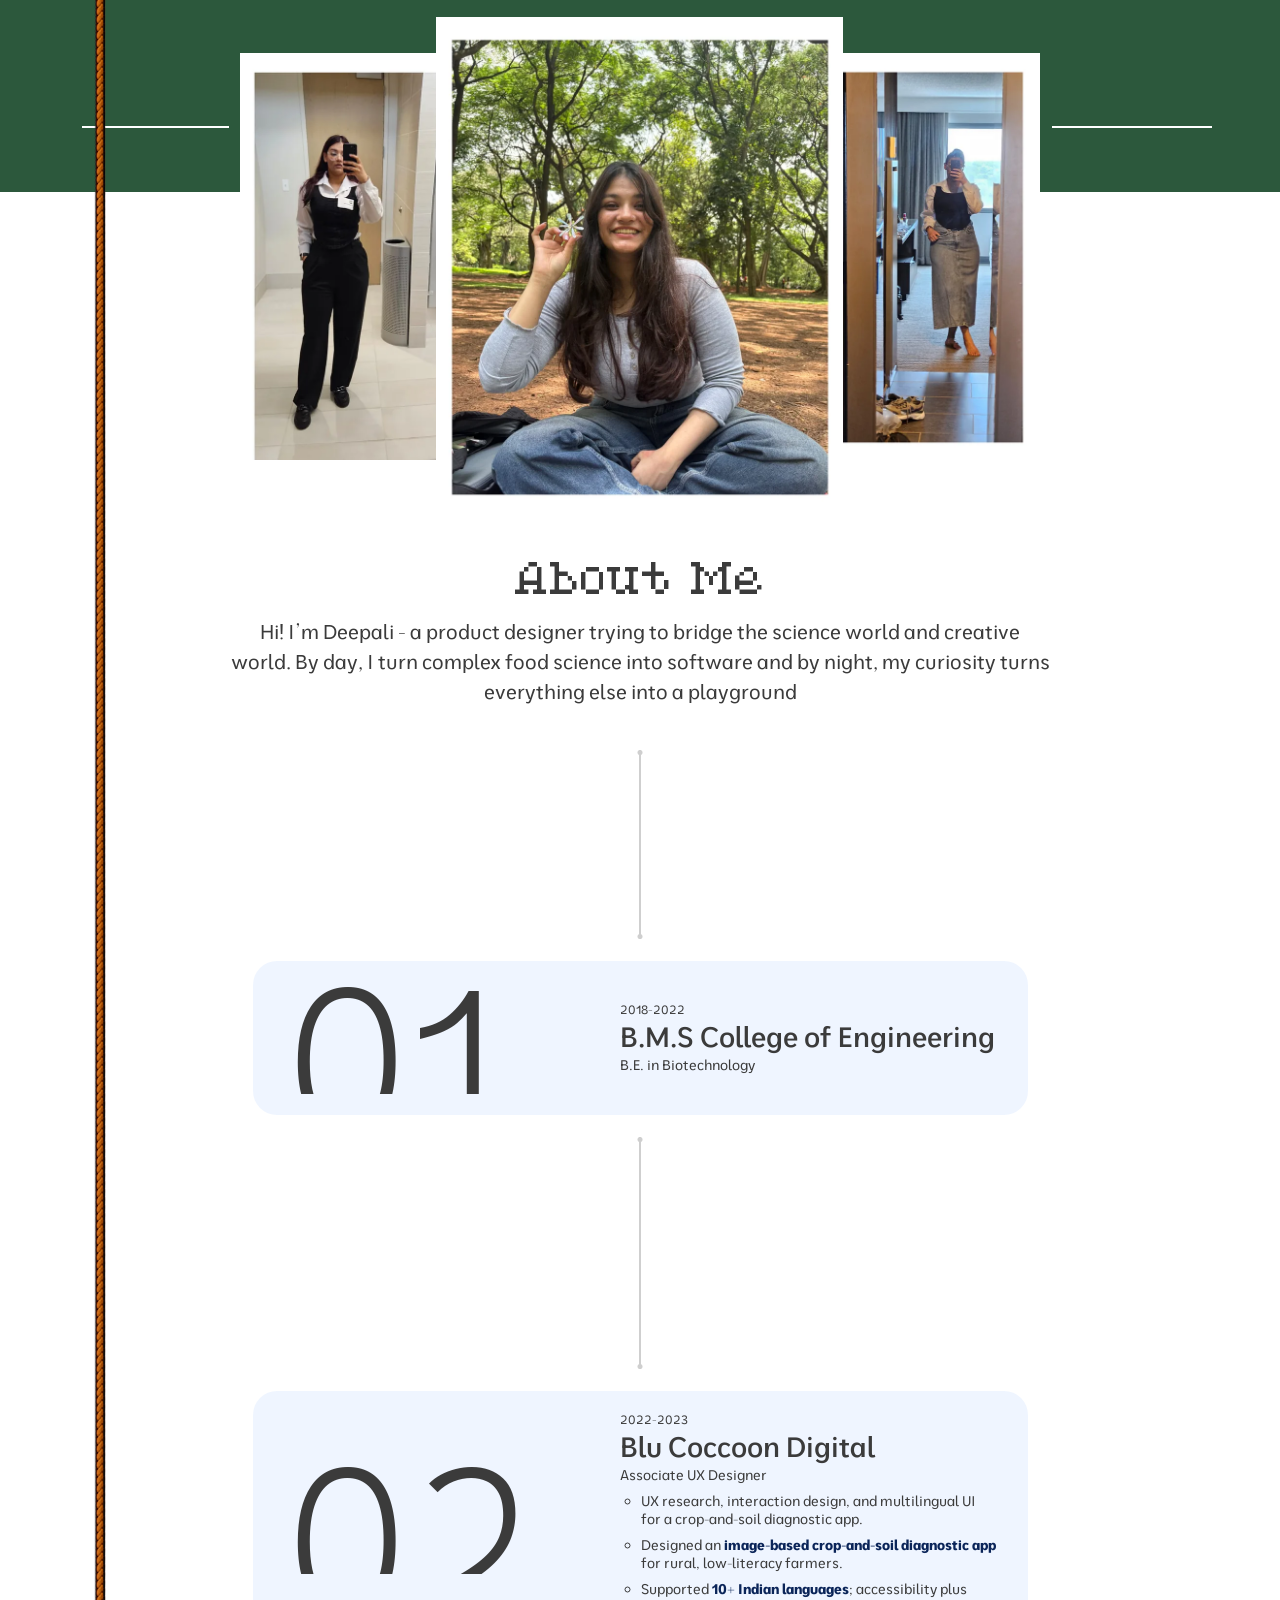
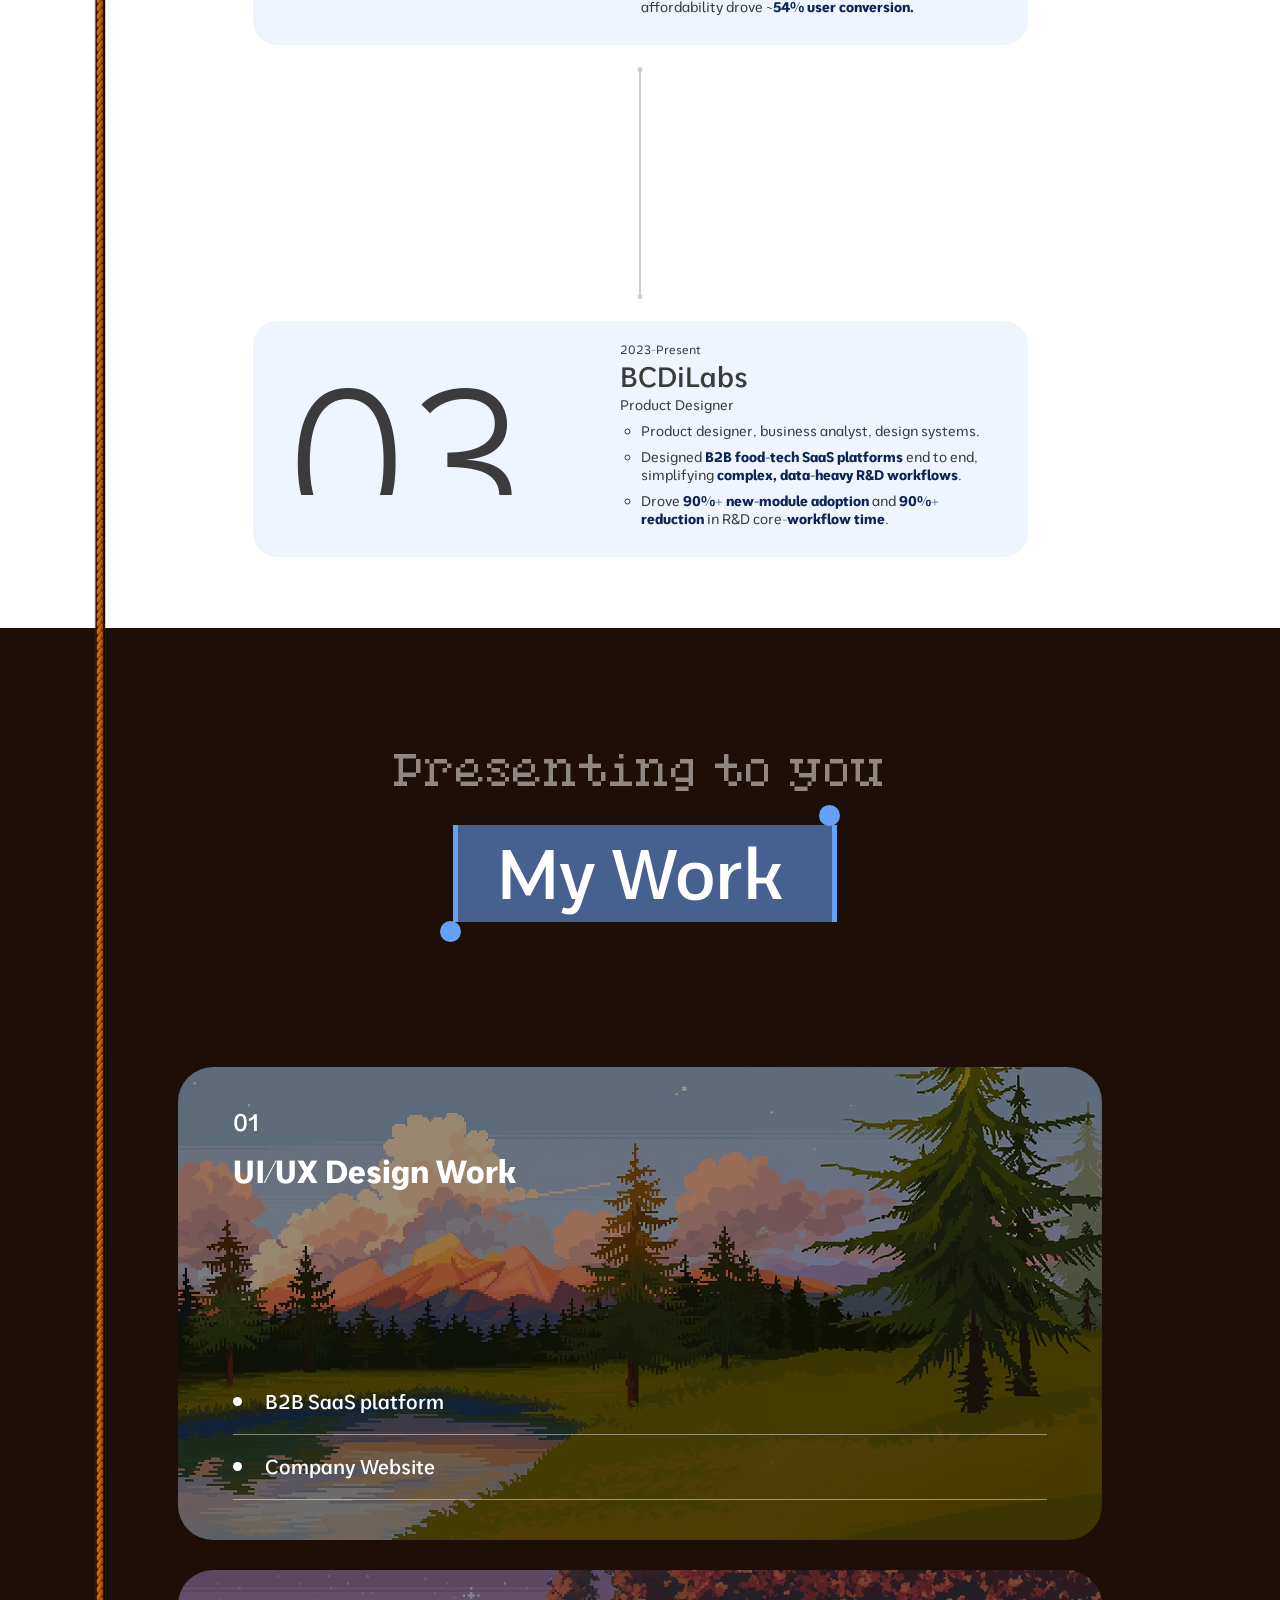
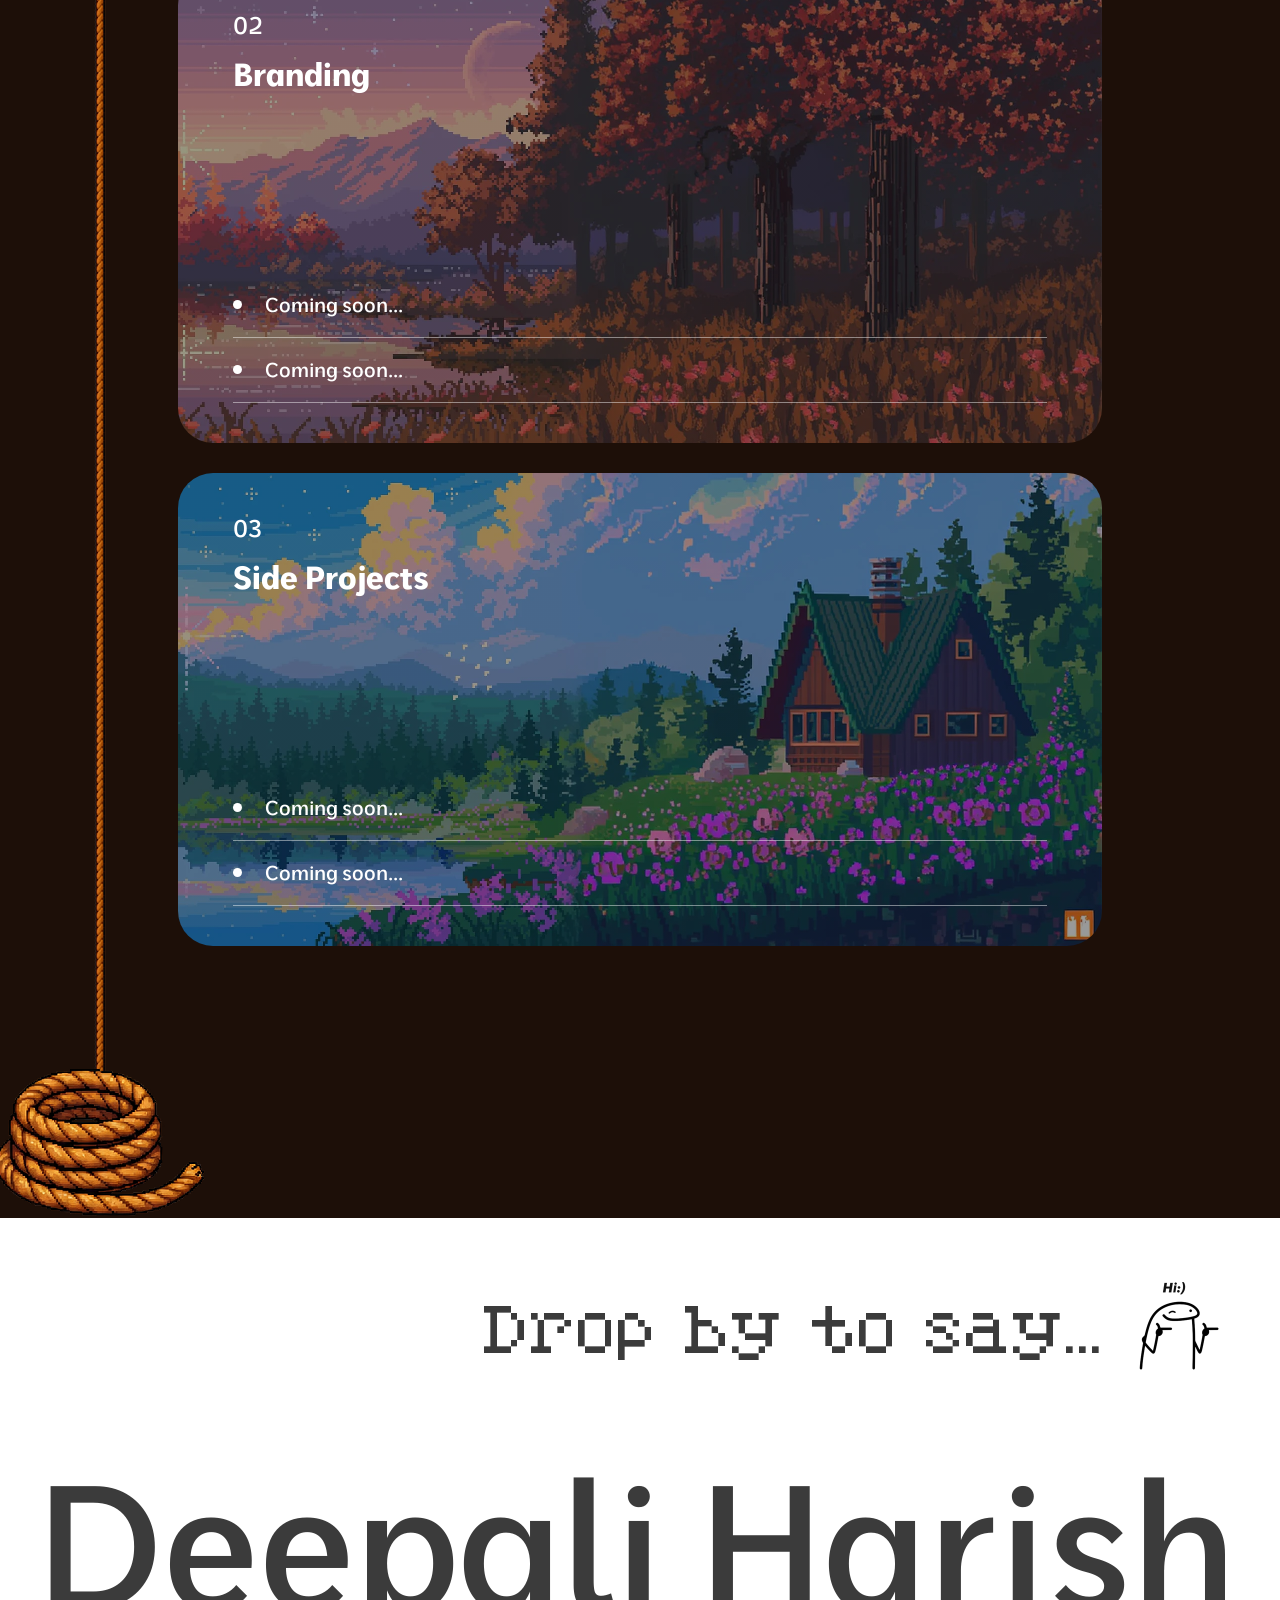
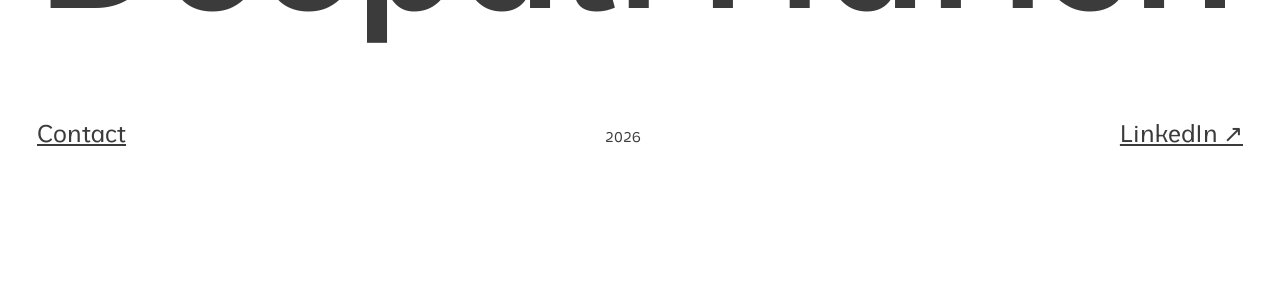
==== commit 12398d11: "Add files via upload" ====
--- a/index.html
+++ b/index.html
@@ -112,7 +112,7 @@
     <div class="foot-row">
       <a class="mail" href="mailto:deepaliharish21w@gmail.com">Contact</a>
       <span class="yr26">2026</span>
-      <a class="mail" href="mailto:deepaliharish21w@gmail.com">deepaliharish21w@gmail.com</a>
+      <a class="mail li" href="https://www.linkedin.com/in/deepali-harish-3644b6247" target="_blank" rel="noopener">LinkedIn ↗</a>
     </div>
   </div>
 </footer>
--- a/styles.css
+++ b/styles.css
@@ -70,7 +70,7 @@
 .role{font-size:14px}
 .tl-txt ul{margin:0;padding:8px 0 0 21px;font-size:14px}
 .tl-txt li{margin-bottom:8px}
-.tl-txt b{font-weight:400;color:#064db8}
+.tl-txt b{font-weight:700;color:#0b2559}
 
 /* WORK */
 .work{position:relative;margin-top:71px;padding:120px 20px 272px;background:#1d0f08;display:flex;flex-direction:column;align-items:center;gap:125px}
@@ -172,10 +172,11 @@
   .card-head h3{font-size:26px}
   .row{font-size:17px}
   .foot-wrap{padding:0 20px 140px}
-  .drop{font-size:24px;line-height:32px;white-space:nowrap}
+  .hi-row{justify-content:center;gap:4px}
+  .drop{font-size:min(24px,5.6vw);line-height:1.3;white-space:nowrap;padding-bottom:6px}
   .hero-frame{--e:16px}
   .brand{left:calc(var(--e) + 22px)}.loc{right:calc(var(--e) + 22px)}
-  .hi-btn{width:92px;height:77px}
+  .hi-btn{width:min(92px,21vw);height:auto;aspect-ratio:138/115}
   .foot-row{flex-wrap:wrap}
   .mail{font-size:16px}
   .fly{height:40px}
